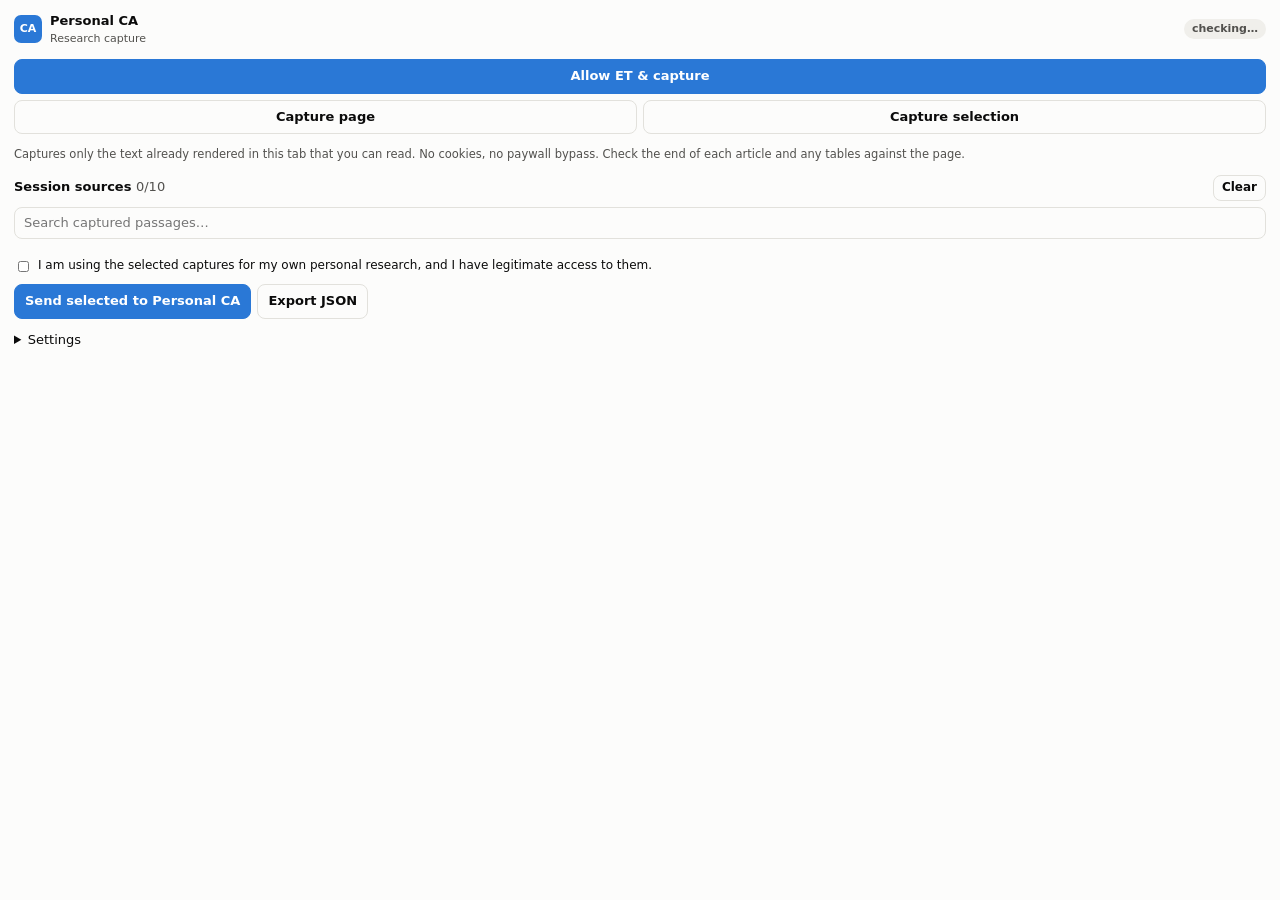
==== browser/chrome-extension/sidepanel.html @ 9acdd5f3 "Personal CA platform v0.2.0: multi-brain, evidence-cited equity research Implements the single-stock" ====
<!doctype html>
<html lang="en">
<head>
<meta charset="utf-8">
<meta name="viewport" content="width=device-width, initial-scale=1">
<title>Personal CA — Capture</title>
<link rel="stylesheet" href="sidepanel.css">
</head>
<body>
<header>
  <div class="brand"><span class="logo">CA</span><div><b>Personal CA</b><small>Research capture</small></div></div>
  <span id="conn" class="pill">checking…</span>
</header>

<section class="actions">
  <button id="allow-et" class="btn primary" title="Grant access to economictimes.indiatimes.com only, then capture">Allow ET &amp; capture</button>
  <button id="cap-page" class="btn">Capture page</button>
  <button id="cap-sel" class="btn">Capture selection</button>
</section>
<p class="hint">Captures only the text already rendered in this tab that you can read. No cookies, no paywall bypass. Check the end of each article and any tables against the page.</p>
<div id="msg" class="msg" hidden></div>

<section>
  <div class="row"><h3>Session sources <span id="count" class="muted">0/10</span></h3><span class="spacer"></span><button id="clear" class="btn sm">Clear</button></div>
  <input id="search" type="search" placeholder="Search captured passages…">
  <div id="list"></div>
</section>

<section class="send">
  <label class="attest"><input type="checkbox" id="attest"> I am using the selected captures for my own personal research, and I have legitimate access to them.</label>
  <div class="row"><button id="send" class="btn primary">Send selected to Personal CA</button><button id="export" class="btn">Export JSON</button></div>
  <div id="receipt"></div>
</section>

<details class="settings"><summary>Settings</summary>
  <label>Service URL <input id="svc" type="text" value="http://127.0.0.1:8765"></label>
  <label>Pairing token <input id="tok" type="password" placeholder="Paste from Personal CA → System"></label>
  <button id="save" class="btn sm">Save &amp; test</button>
  <p class="hint">The token is stored in this browser's extension storage only. Rotate it in Personal CA if it leaks.</p>
</details>
<script src="extractor.js"></script>
<script src="sidepanel.js"></script>
</body>
</html>
---- browser/chrome-extension/sidepanel.css ----
:root { color-scheme: light dark; --bg: #fcfcfb; --s2: #f0efeb; --b: #e2e1dc; --t: #0b0b0b; --t2: #52514e; --a: #2a78d6; --good: #0a7d3c; --warn: #9a6400; --bad: #c0302f; }
@media (prefers-color-scheme: dark) { :root { --bg: #1a1a19; --s2: #232321; --b: #2e2e2b; --t: #f0efec; --t2: #c3c2b7; --a: #3987e5; --good: #3cc47a; --warn: #e2a93a; --bad: #f07070; } }
* { box-sizing: border-box; }
body { margin: 0; padding: 12px 14px 30px; background: var(--bg); color: var(--t); font: 13px/1.45 system-ui, -apple-system, "Segoe UI", sans-serif; }
header { display: flex; align-items: center; justify-content: space-between; margin-bottom: 12px; }
.brand { display: flex; gap: 8px; align-items: center; } .brand small { display: block; color: var(--t2); font-size: 11px; }
.logo { width: 28px; height: 28px; border-radius: 7px; background: var(--a); color: #fff; display: grid; place-items: center; font-weight: 800; font-size: 11px; }
.pill { font-size: 11px; font-weight: 700; padding: 2px 8px; border-radius: 999px; background: var(--s2); color: var(--t2); }
.pill.good { color: var(--good); } .pill.bad { color: var(--bad); } .pill.warn { color: var(--warn); }
.actions { display: grid; grid-template-columns: 1fr 1fr; gap: 6px; } .actions #allow-et { grid-column: 1 / -1; }
.btn { font: inherit; font-weight: 600; border: 1px solid var(--b); background: var(--bg); color: var(--t); border-radius: 8px; padding: 7px 10px; cursor: pointer; }
.btn:hover { background: var(--s2); } .btn.primary { background: var(--a); border-color: var(--a); color: #fff; } .btn.sm { padding: 3px 8px; font-size: 12px; }
.btn:disabled { opacity: .5; cursor: not-allowed; }
.hint { color: var(--t2); font-size: 11.5px; margin: 8px 0; }
.msg { padding: 8px 10px; border-radius: 8px; background: var(--s2); margin: 8px 0; }
.msg.bad { color: var(--bad); } .msg.good { color: var(--good); }
section { margin: 12px 0; }
h3 { margin: 0; font-size: 13px; } .muted { color: var(--t2); font-weight: 400; }
.row { display: flex; gap: 6px; align-items: center; flex-wrap: wrap; } .spacer { flex: 1; }
input[type=search], input[type=text], input[type=password] { width: 100%; font: inherit; padding: 6px 9px; border: 1px solid var(--b); border-radius: 8px; background: var(--bg); color: var(--t); margin: 6px 0; }
.src { border: 1px solid var(--b); border-radius: 9px; padding: 8px 10px; margin: 6px 0; }
.src .t { font-weight: 600; } .src .u { color: var(--t2); font-size: 11px; word-break: break-all; }
.src .w { color: var(--warn); font-size: 11px; }
.src details summary { cursor: pointer; font-size: 12px; color: var(--a); margin-top: 4px; }
.p { font-size: 12px; border-left: 3px solid var(--b); padding: 3px 8px; margin: 4px 0; background: var(--s2); border-radius: 0 6px 6px 0; white-space: pre-wrap; }
.p b { font-family: ui-monospace, monospace; font-size: 10.5px; color: var(--t2); }
mark { background: color-mix(in srgb, var(--warn) 35%, transparent); color: inherit; }
.attest { display: grid; grid-template-columns: 18px 1fr; gap: 6px; font-size: 12px; margin-bottom: 8px; }
.settings label { display: block; font-size: 12px; margin-top: 6px; }
.rc { font-size: 12px; margin-top: 8px; border: 1px solid var(--b); border-radius: 8px; padding: 8px; }
.rc div { margin: 2px 0; }
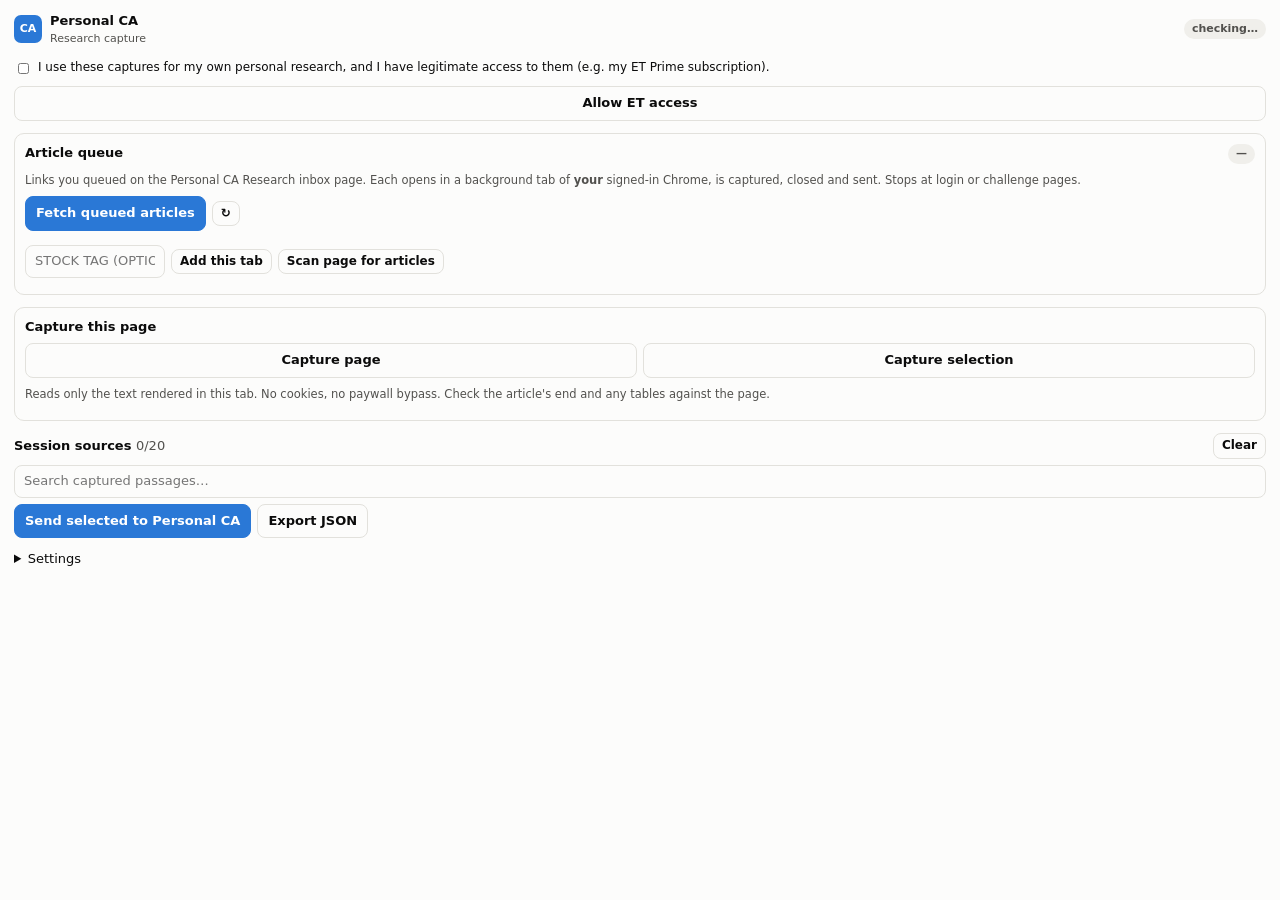
==== commit 7a745ada: "Per-role models (Anthropic + OpenAI), analysis loops, best sources, ET article queue - Gateway: prov" ====
--- a/browser/chrome-extension/sidepanel.html
+++ b/browser/chrome-extension/sidepanel.html
@@ -12,22 +12,29 @@
   <span id="conn" class="pill">checking…</span>
 </header>
 
-<section class="actions">
-  <button id="allow-et" class="btn primary" title="Grant access to economictimes.indiatimes.com only, then capture">Allow ET &amp; capture</button>
-  <button id="cap-page" class="btn">Capture page</button>
-  <button id="cap-sel" class="btn">Capture selection</button>
-</section>
-<p class="hint">Captures only the text already rendered in this tab that you can read. No cookies, no paywall bypass. Check the end of each article and any tables against the page.</p>
+<label class="attest"><input type="checkbox" id="attest"> I use these captures for my own personal research, and I have legitimate access to them (e.g. my ET Prime subscription).</label>
+<button id="allow-et" class="btn wide" title="Grant access to economictimes.indiatimes.com only">Allow ET access</button>
 <div id="msg" class="msg" hidden></div>
 
+<section class="box">
+  <div class="row"><h3>Article queue</h3><span class="spacer"></span><span id="qcount" class="pill">—</span></div>
+  <p class="hint">Links you queued on the Personal CA Research inbox page. Each opens in a background tab of <b>your</b> signed-in Chrome, is captured, closed and sent. Stops at login or challenge pages.</p>
+  <div class="row"><button id="q-fetch" class="btn primary">Fetch queued articles</button><button id="q-cancel" class="btn" hidden>Stop</button><button id="q-refresh" class="btn sm">↻</button></div>
+  <div id="qlist"></div>
+  <div class="row" style="margin-top:8px"><input id="q-sym" type="text" placeholder="Stock tag (optional)" style="width:140px;text-transform:uppercase"><button id="q-addtab" class="btn sm">Add this tab</button><button id="q-scan" class="btn sm">Scan page for articles</button></div>
+  <div id="scan"></div>
+</section>
+
+<section class="box">
+  <h3>Capture this page</h3>
+  <div class="actions"><button id="cap-page" class="btn">Capture page</button><button id="cap-sel" class="btn">Capture selection</button></div>
+  <p class="hint">Reads only the text rendered in this tab. No cookies, no paywall bypass. Check the article's end and any tables against the page.</p>
+</section>
+
 <section>
-  <div class="row"><h3>Session sources <span id="count" class="muted">0/10</span></h3><span class="spacer"></span><button id="clear" class="btn sm">Clear</button></div>
+  <div class="row"><h3>Session sources <span id="count" class="muted">0/20</span></h3><span class="spacer"></span><button id="clear" class="btn sm">Clear</button></div>
   <input id="search" type="search" placeholder="Search captured passages…">
   <div id="list"></div>
-</section>
-
-<section class="send">
-  <label class="attest"><input type="checkbox" id="attest"> I am using the selected captures for my own personal research, and I have legitimate access to them.</label>
   <div class="row"><button id="send" class="btn primary">Send selected to Personal CA</button><button id="export" class="btn">Export JSON</button></div>
   <div id="receipt"></div>
 </section>
--- a/browser/chrome-extension/sidepanel.css
+++ b/browser/chrome-extension/sidepanel.css
@@ -1,13 +1,20 @@
 :root { color-scheme: light dark; --bg: #fcfcfb; --s2: #f0efeb; --b: #e2e1dc; --t: #0b0b0b; --t2: #52514e; --a: #2a78d6; --good: #0a7d3c; --warn: #9a6400; --bad: #c0302f; }
 @media (prefers-color-scheme: dark) { :root { --bg: #1a1a19; --s2: #232321; --b: #2e2e2b; --t: #f0efec; --t2: #c3c2b7; --a: #3987e5; --good: #3cc47a; --warn: #e2a93a; --bad: #f07070; } }
 * { box-sizing: border-box; }
+[hidden] { display: none !important; }
 body { margin: 0; padding: 12px 14px 30px; background: var(--bg); color: var(--t); font: 13px/1.45 system-ui, -apple-system, "Segoe UI", sans-serif; }
 header { display: flex; align-items: center; justify-content: space-between; margin-bottom: 12px; }
 .brand { display: flex; gap: 8px; align-items: center; } .brand small { display: block; color: var(--t2); font-size: 11px; }
 .logo { width: 28px; height: 28px; border-radius: 7px; background: var(--a); color: #fff; display: grid; place-items: center; font-weight: 800; font-size: 11px; }
 .pill { font-size: 11px; font-weight: 700; padding: 2px 8px; border-radius: 999px; background: var(--s2); color: var(--t2); }
 .pill.good { color: var(--good); } .pill.bad { color: var(--bad); } .pill.warn { color: var(--warn); }
-.actions { display: grid; grid-template-columns: 1fr 1fr; gap: 6px; } .actions #allow-et { grid-column: 1 / -1; }
+.actions { display: grid; grid-template-columns: 1fr 1fr; gap: 6px; margin-top: 6px; }
+.btn.wide { width: 100%; }
+.box { border: 1px solid var(--b); border-radius: 10px; padding: 10px; }
+.qi { font-size: 12px; display: grid; grid-template-columns: 18px 1fr; gap: 6px; padding: 4px 0; border-bottom: 1px solid var(--b); word-break: break-all; }
+.qi:last-child { border-bottom: 0; }
+.qi .st { font-weight: 700; } .qi.ok .st { color: var(--good); } .qi.fail .st { color: var(--bad); } .qi.run .st { color: var(--a); }
+.scan-item { display: grid; grid-template-columns: 18px 1fr; gap: 6px; font-size: 12px; padding: 3px 0; }
 .btn { font: inherit; font-weight: 600; border: 1px solid var(--b); background: var(--bg); color: var(--t); border-radius: 8px; padding: 7px 10px; cursor: pointer; }
 .btn:hover { background: var(--s2); } .btn.primary { background: var(--a); border-color: var(--a); color: #fff; } .btn.sm { padding: 3px 8px; font-size: 12px; }
 .btn:disabled { opacity: .5; cursor: not-allowed; }
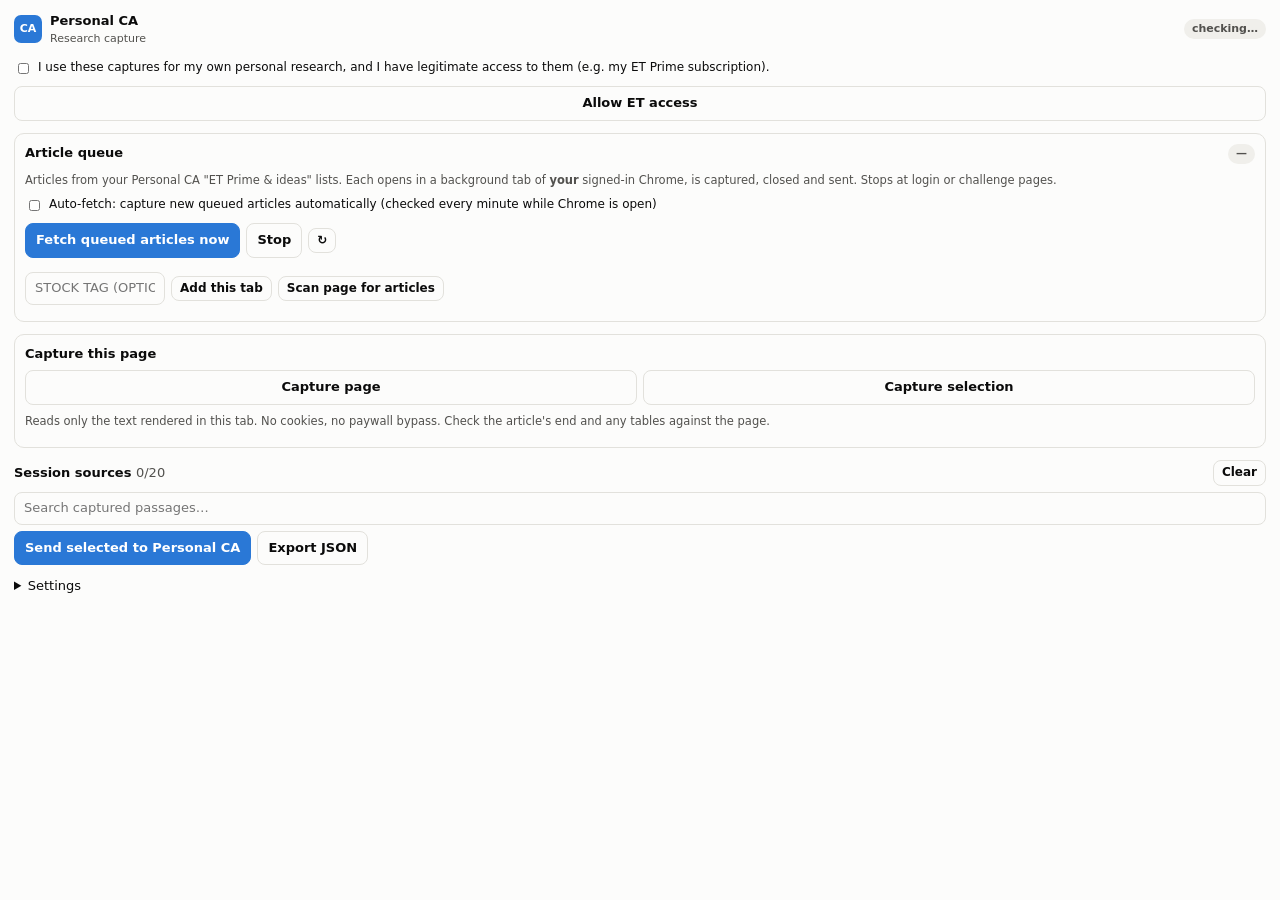
==== commit 1f1caecf: "Fix Kite MCP against the live server; extension 0.5.0 with background auto-fetch Kite MCP: - The hos" ====
--- a/browser/chrome-extension/sidepanel.html
+++ b/browser/chrome-extension/sidepanel.html
@@ -18,8 +18,10 @@
 
 <section class="box">
   <div class="row"><h3>Article queue</h3><span class="spacer"></span><span id="qcount" class="pill">—</span></div>
-  <p class="hint">Links you queued on the Personal CA Research inbox page. Each opens in a background tab of <b>your</b> signed-in Chrome, is captured, closed and sent. Stops at login or challenge pages.</p>
-  <div class="row"><button id="q-fetch" class="btn primary">Fetch queued articles</button><button id="q-cancel" class="btn" hidden>Stop</button><button id="q-refresh" class="btn sm">↻</button></div>
+  <p class="hint">Articles from your Personal CA "ET Prime &amp; ideas" lists. Each opens in a background tab of <b>your</b> signed-in Chrome, is captured, closed and sent. Stops at login or challenge pages.</p>
+  <label class="attest"><input type="checkbox" id="auto"> Auto-fetch: capture new queued articles automatically (checked every minute while Chrome is open)</label>
+  <div class="row"><button id="q-fetch" class="btn primary">Fetch queued articles now</button><button id="q-cancel" class="btn">Stop</button><button id="q-refresh" class="btn sm">↻</button></div>
+  <div id="qrun" class="hint"></div>
   <div id="qlist"></div>
   <div class="row" style="margin-top:8px"><input id="q-sym" type="text" placeholder="Stock tag (optional)" style="width:140px;text-transform:uppercase"><button id="q-addtab" class="btn sm">Add this tab</button><button id="q-scan" class="btn sm">Scan page for articles</button></div>
   <div id="scan"></div>
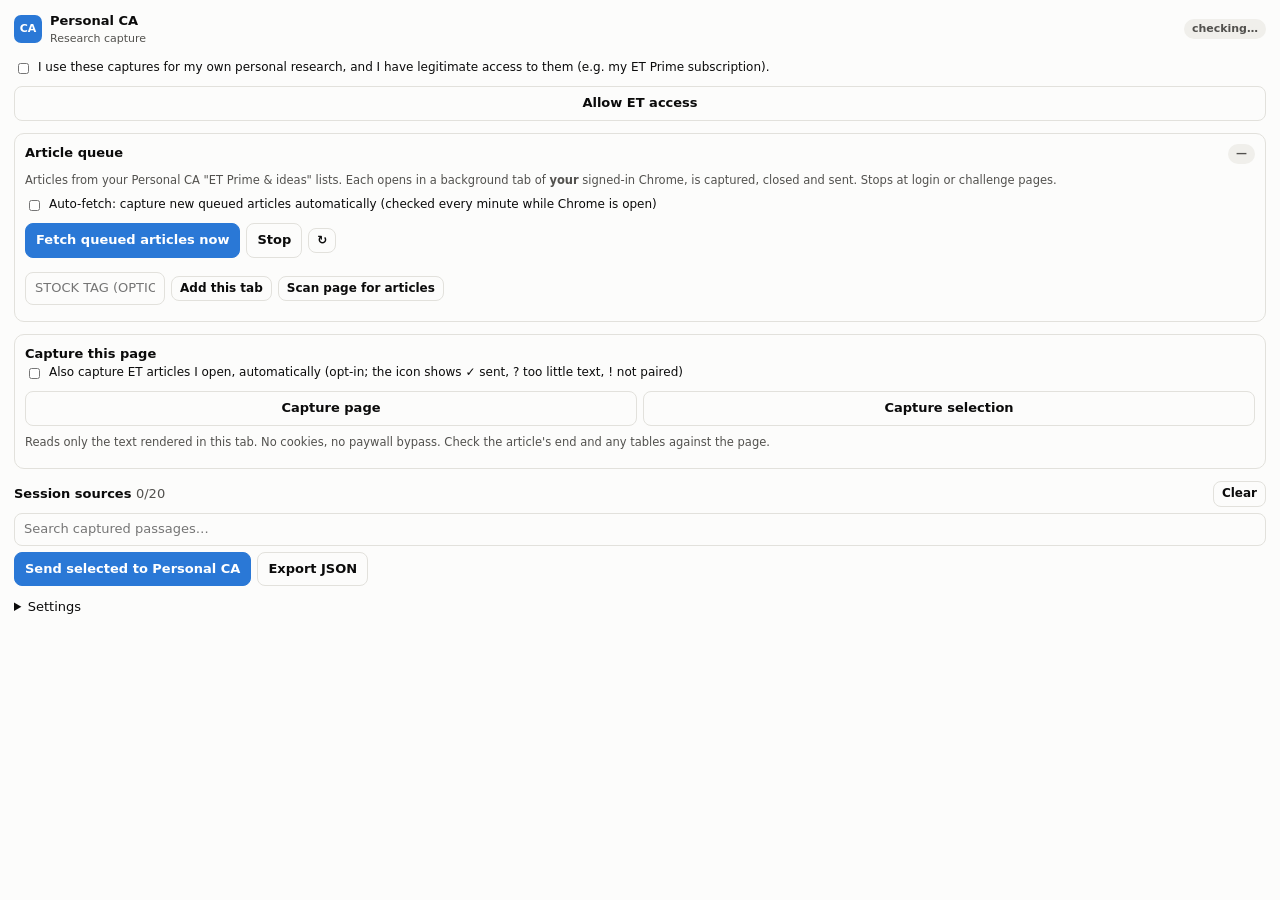
==== commit 9fae4e84: "Newsdesk module: per-stock news with filing checks, used by the panel and usable on its own Adapted " ====
--- a/browser/chrome-extension/sidepanel.html
+++ b/browser/chrome-extension/sidepanel.html
@@ -29,6 +29,8 @@
 
 <section class="box">
   <h3>Capture this page</h3>
+  <label class="attest"><input type="checkbox" id="visit"> Also capture ET articles I open, automatically (opt-in; the icon shows ✓ sent, ? too little text, ! not paired)</label>
+  <div id="visitlog" class="hint"></div>
   <div class="actions"><button id="cap-page" class="btn">Capture page</button><button id="cap-sel" class="btn">Capture selection</button></div>
   <p class="hint">Reads only the text rendered in this tab. No cookies, no paywall bypass. Check the article's end and any tables against the page.</p>
 </section>
